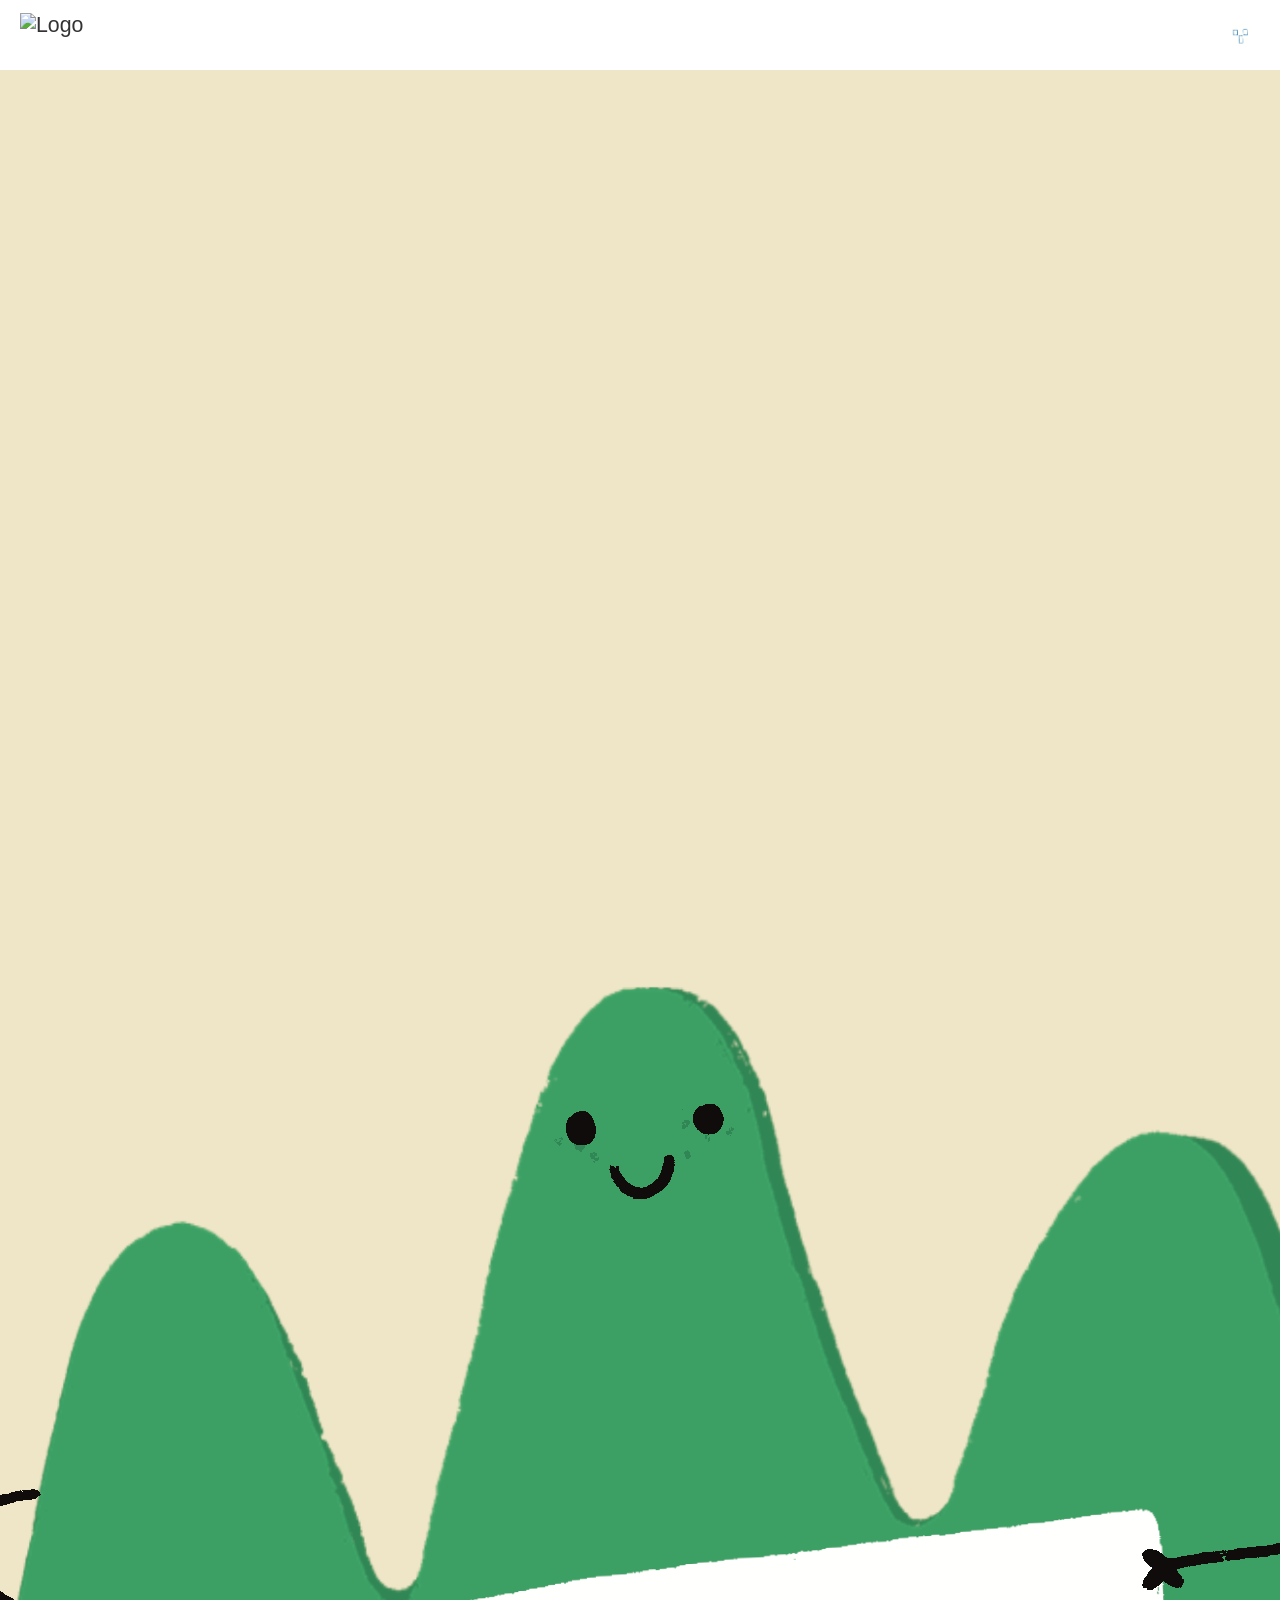
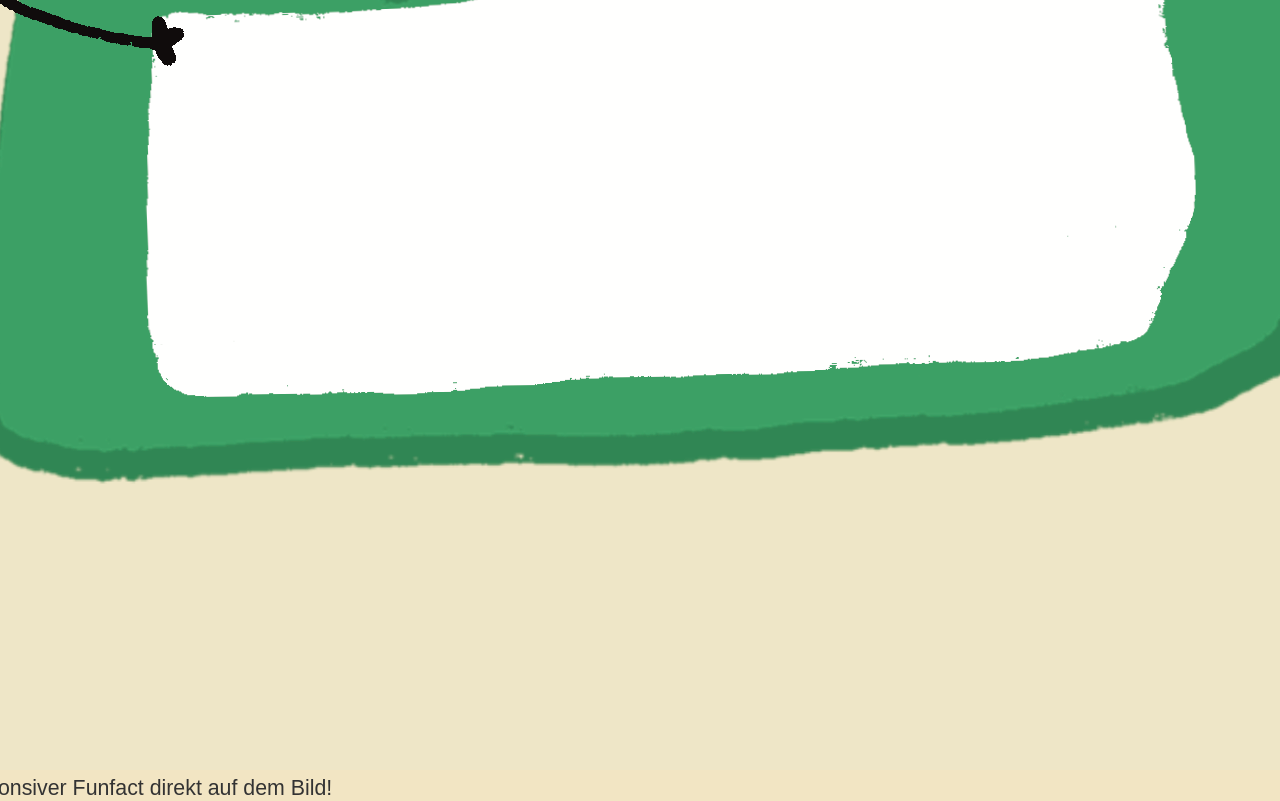
==== fakt1.html @ 112c2e18 "Update fakt1.html" ====
<!DOCTYPE html>
<html lang="de">
<head>
    <meta charset="UTF-8">
    <meta name="viewport" content="width=device-width, initial-scale=1.0">
    <title>Funfact - Gebärdensprache</title>
    <link rel="stylesheet" href="https://use.typekit.net/xwt6ozx.css">
    <link rel="stylesheet" href="style.css">
</head>
<body class="fact-body">

    <header class="fact-header">
        <img src="logo.png" alt="Logo" class="logo-left">
        <a href="index.html" class="home-link">
            <img src="home.png" alt="Home" class="home-icon">
        </a>
    </header>

    <main class="fact-main">
        <div class="fact-wrapper">
            <img src="fakt1.png" alt="Fakt Grafik" class="fact-png">
            
            <p class="fact-text-overlay">Hier steht dein responsiver Funfact direkt auf dem Bild!</p>
        </div>
    </main>

</body>
</html>
---- style.css ----
/* CI Farben und Schriften definieren */
:root {
    --bg-beige: #F2E5C3;
    --color-orange: #DEA04F;
    --color-pink: #D790AA;
    --color-terracotta: #CB623F;
    --color-green: #599E6A;
    --color-blue: #487FB0;
    
    /* Bitte prüfe in Adobe Fonts die exakten Namen deiner Schriften */
    --font-heading: 'crayonize', sans-serif; 
    --font-body: 'neulis-sans', sans-serif;
}

* {
    box-sizing: border-box;
    margin: 0;
    padding: 0;
}

body {
    background-color: var(--bg-beige);
    font-family: var(--font-body);
    font-size: 16pt; /* Entspricht Fließtext aus CI */
    color: #333;
    min-height: 100vh;
    display: flex;
    flex-direction: column;
}

/* --- LANDING PAGE (index.html) --- */
.landing-header {
    background-image: url('header.png');
    background-size: cover;
    background-position: center;
    min-height: 25vh;
    display: flex;
    justify-content: center;
    align-items: center;
    padding: 20px;
}

.logo-centered {
    max-width: 80%;
    height: auto;
    max-height: 150px;
}

.landing-main {
    flex: 1;
    display: flex;
    justify-content: center;
    align-items: center;
    padding: 30px;
}

.btn-primary {
    font-family: var(--font-heading);
    font-size: 20pt; /* Stickertext Größe */
    background-color: var(--color-terracotta);
    color: white;
    border: none;
    padding: 15px 30px;
    border-radius: 25px;
    cursor: pointer;
    box-shadow: 0 4px 10px rgba(0,0,0,0.15);
    transition: transform 0.2s, background-color 0.2s;
    text-align: center;
    width: 100%;
    max-width: 320px;
}

.btn-primary:active {
    transform: scale(0.95);
    background-color: var(--color-orange);
}

.site-footer {
    background-color: rgba(255, 255, 255, 0.5);
    text-align: center;
    padding: 15px;
    font-size: 14pt;
}

.site-footer a {
    color: var(--color-blue);
    text-decoration: none;
    margin-left: 10px;
}

/* --- FAKT-SEITEN (fakt1.html etc.) --- */
.fact-header {
    display: flex;
    justify-content: space-between;
    align-items: center;
    padding: 15px 20px;
    background-color: white;
    box-shadow: 0 2px 5px rgba(0,0,0,0.05);
    height: 70px;
}

.logo-left {
    height: 45px;
    width: auto;
}

.home-link img {
    height: 35px;
    width: auto;
    transition: transform 0.2s;
}

.home-link img:active {
    transform: rotate(-10deg) scale(0.9); /* Simuliert das "Kicken/Knicken" beim Tippen */
}

.fact-main {
    flex: 1;
    display: flex;
    justify-content: center;
    align-items: center;
    position: relative;
    overflow: hidden;
}

.fact-container {
    width: 100%;
    height: calc(100vh - 70px); /* Füllt den Rest des Bildschirms */
    background-size: cover;
    background-position: center;
    display: flex;
    justify-content: center;
    align-items: center;
    padding: 20px;
    position: relative;
}

.fact-text {
    font-family: var(--font-heading);
    font-size: 26pt; /* Unterüberschrift-Größe für gute Lesbarkeit auf Mobile */
    color: var(--color-blue); /* Wechselbar je nach Lesbarkeit auf dem PNG */
    text-align: center;
    background-color: rgba(255, 255, 255, 0.85); /* Macht den Text über dem PNG lesbar */
    padding: 20px;
    border-radius: 15px;
    max-width: 90%;
    box-shadow: 0 4px 15px rgba(0,0,0,0.1);
}
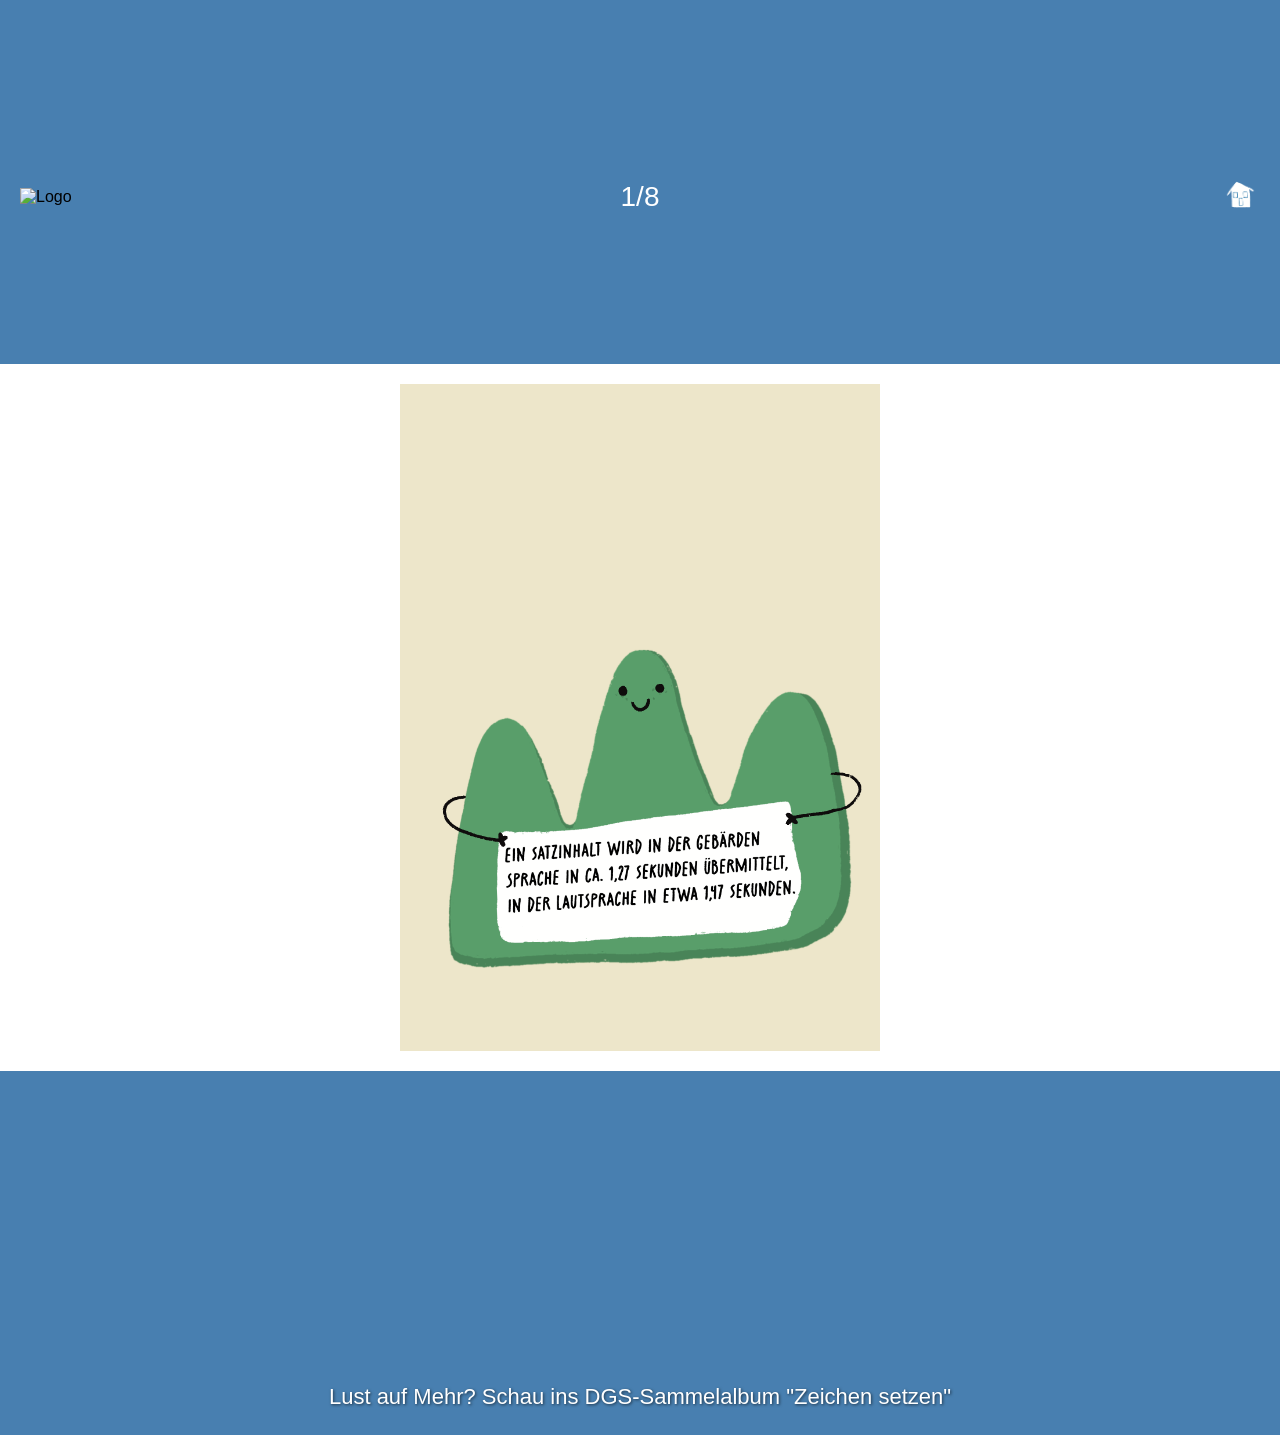
==== commit ec92f55e: "Update fakt1.html" ====
--- a/fakt1.html
+++ b/fakt1.html
@@ -7,10 +7,11 @@
     <link rel="stylesheet" href="https://use.typekit.net/xwt6ozx.css">
     <link rel="stylesheet" href="style.css">
 </head>
-<body class="fact-body">
+<body class="fact-body" ontouchstart="">
 
     <header class="fact-header">
         <img src="logo.png" alt="Logo" class="logo-left">
+        <div class="fact-counter">1/8</div>
         <a href="index.html" class="home-link">
             <img src="home.png" alt="Home" class="home-icon">
         </a>
@@ -18,11 +19,13 @@
 
     <main class="fact-main">
         <div class="fact-wrapper">
-            <img src="fakt1.png" alt="Fakt Grafik" class="fact-png">
-            
-            <p class="fact-text-overlay">Hier steht dein responsiver Funfact direkt auf dem Bild!</p>
+            <img src="fakt1.png" alt="Fakt Grafik" class="fact-png" draggable="false">
         </div>
     </main>
 
+    <footer class="site-footer">
+        <p>Lust auf Mehr? Schau ins DGS-Sammelalbum "Zeichen setzen"</p>
+    </footer>
+
 </body>
 </html>
--- a/style.css
+++ b/style.css
@@ -1,15 +1,15 @@
-/* CI Farben und Schriften definieren */
+/* CI Farben und Schriften */
 :root {
-    --bg-beige: #F2E5C3;
-    --color-orange: #DEA04F;
-    --color-pink: #D790AA;
-    --color-terracotta: #CB623F;
-    --color-green: #599E6A;
+    --bg-white: #ffffff;
     --color-blue: #487FB0;
-    
-    /* Bitte prüfe in Adobe Fonts die exakten Namen deiner Schriften */
+    /* Hier die exakten Namen von Adobe eintragen! */
     --font-heading: 'crayonize', sans-serif; 
     --font-body: 'neulis-sans', sans-serif;
+}
+
+/* Erzwinge die Schriftart für alles */
+body, h1, p, .video-title {
+    font-family: var(--font-heading) !important;
 }
 
 * {
@@ -19,89 +19,225 @@
 }
 
 body {
-    background-color: var(--bg-beige);
+    background-color: var(--color-blue); 
     font-family: var(--font-body);
-    font-size: 16pt; /* Entspricht Fließtext aus CI */
-    color: #333;
     min-height: 100vh;
     display: flex;
     flex-direction: column;
-}
-
-/* --- LANDING PAGE (index.html) --- */
-.landing-header {
+    
+    /* Apple Live-Text und Markieren überall blockieren */
+    -webkit-touch-callout: none;
+    -webkit-user-select: none;
+    user-select: none;
+}
+
+/* --- GEMEINSAMER HEADER (Start, Fakten, Video) --- */
+.site-header, .fact-header, .video-header {
+    width: 100%;
+    aspect-ratio: 390 / 120; /* Etwas mehr Höhe gibt der Welle mehr Platz */
+    background-size: cover; 
+    
+    /* DER ZAUBERTRICK: Klebt das Bild unten fest, die Welle wird nie abgeschnitten */
+    background-position: center bottom; 
+    background-repeat: no-repeat;
+    
+    display: flex;
+    justify-content: center;
+    align-items: center;
+    padding: 10px 20px;
+    
+    /* Zieht den Header in den absoluten Vordergrund */
+    position: relative;
+    z-index: 10; 
+}
+/* Verhindert, dass Eigenschaften von .site-header den .video-header stören */
+.video-header {
+    background-image: none; /* Wir setzen das Bild dynamisch via ID im Skript */
+    background-size: cover;
+    background-position: center bottom;
+    background-repeat: no-repeat;
+    /* Hier erzwingen wir, dass keine anderen Header-Stile "durchsickern" */
+    margin: 0;
+    padding: 0;
+}
+
+.logo-centered {
+    max-width: 65%;
+    height: auto;
+    max-height: 80px;
+}
+
+/* --- MAIN BEREICHE (Start, Fakten, Video) --- */
+.landing-main, .fact-main, .video-main {
+    flex: 1;
+    width: 100%;
+    background-color: var(--bg-white);
+    display: flex;
+    justify-content: center;
+    align-items: center;
+    
+    /* Legt die weiße Box EINE Ebene hinter Header und Footer */
+    position: relative;
+    z-index: 1; 
+    
+    /* Zieht die weiße Box 30px nach oben (unter den Header) und unten (unter den Footer) */
+    margin-top: -30px;
+    margin-bottom: -30px;
+    
+    /* Verhindert, dass der Content (Button, Video) in die Wellen rutscht */
+    padding-top: 50px;
+    padding-bottom: 50px;
+}
+
+/* Spezifische Ergänzung nur für die Startseite (wegen Konfetti) */
+.landing-main {
+    overflow: hidden; 
+}
+
+/* NEU: Das kachelnde Konfetti liegt jetzt auf einer eigenen, transparenten Schicht */
+/* DAS HIER BLEIBT GENAU WIE VORHER! */
+.landing-main::before {
+    content: "";
+    position: absolute;
+    top: 0;
+    left: 0;
+    width: 100%;
+    height: 100%;
+    background-image: url('tapete.png');
+    background-repeat: repeat; 
+    background-size: 300px auto; 
+    background-position: 0 0;
+    opacity: 0.15; 
+    animation: riesel 150s linear infinite; 
+    pointer-events: none; 
+    z-index: 1;
+}
+
+@keyframes riesel {
+    from { background-position: 0 0; }
+    to { background-position: 0 4000px; } 
+}
+
+/* Button-Container */
+.btn-container {
+    background: none;
+    border: none;
+    cursor: pointer;
+    padding: 0;
+    width: 100%;
+    max-width: 340px; 
+    position: relative;
+    display: inline-flex;
+    justify-content: center;
+    align-items: center;
+    animation: pulse 2.5s infinite ease-in-out;
+    z-index: 10; /* Steht über der Konfetti-Schicht */
+}
+
+.btn-bg-img {
+    width: 100%;
+    height: auto;
+    display: block;
+}
+
+.btn-text {
+    position: absolute;
+    font-family: var(--font-heading);
+    font-size: clamp(18px, 5.5vw, 24px); 
+    color: white; 
+    text-align: center;
+    padding: 0 15px;
+    line-height: 1.2;
+    text-shadow: 1px 1px 4px rgba(0, 0, 0, 0.4);
+    width: 90%;
+    white-space: normal; 
+}
+
+@keyframes pulse {
+    0% { transform: scale(1); }
+    50% { transform: scale(1.04); }
+    100% { transform: scale(1); }
+}
+
+.btn-container:active {
+    animation: none;
+    transform: scale(0.96);
+}
+
+/* --- FOOTER MIT PNG --- */
+.site-footer {
+    width: 100%;
+    aspect-ratio: 390 / 120;
+    background-size: cover; 
+    
+    /* DER ZAUBERTRICK: Klebt das Bild oben fest, die Welle bleibt erhalten */
+    background-position: center top; 
+    background-repeat: no-repeat;
+    
+    display: flex;
+    justify-content: center;
+    align-items: flex-end;
+    padding-bottom: 25px;
+    margin-top: auto;
+    
+    /* Zieht den Footer in den absoluten Vordergrund */
+    position: relative;
+    z-index: 10; 
+}
+
+.site-footer p {
+    color: white;
+    font-family: var(--font-heading); 
+    font-size: 22px; 
+    font-weight: normal;
+    text-shadow: 1px 1px 3px rgba(0, 0, 0, 0.6); 
+}
+
+.site-footer a {
+    color: white;
+    text-decoration: underline;
+}
+
+/* --- FAKT-SEITEN --- */
+.fact-header {
     background-image: url('header.png');
-    background-size: cover;
-    background-position: center;
-    min-height: 25vh;
-    display: flex;
-    justify-content: center;
-    align-items: center;
-    padding: 20px;
-}
-
-.logo-centered {
-    max-width: 80%;
-    height: auto;
-    max-height: 150px;
-}
-
-.landing-main {
-    flex: 1;
-    display: flex;
-    justify-content: center;
-    align-items: center;
-    padding: 30px;
-}
-
-.btn-primary {
+    background-size: cover;               /* Geändert von 100% auto -> Füllt den Header jetzt komplett aus */
+    background-repeat: no-repeat;
+    background-position: center bottom;   /* Geändert von top center -> Klebt die Welle wieder sauber nach unten */
+    width: 100%;
+    aspect-ratio: 390 / 120;              /* Auf 120 angepasst, damit es synchron mit den anderen Headern läuft */
+    position: relative; 
+    display: flex;
+    justify-content: flex-start;          /* NEU: Schiebt das Logo ganz nach links */
+    align-items: center; 
+    padding: 0 20px;
+}
+
+.logo-left {
+    height: auto;
+    max-height: 60px;
+    max-width: 35%; 
+    position: relative;
+    z-index: 2;
+}
+
+/* Zähler in der Mitte (1/8) */
+.fact-counter {
+    position: absolute;
+    left: 50%;
+    transform: translateX(-50%); 
     font-family: var(--font-heading);
-    font-size: 20pt; /* Stickertext Größe */
-    background-color: var(--color-terracotta);
-    color: white;
-    border: none;
-    padding: 15px 30px;
-    border-radius: 25px;
-    cursor: pointer;
-    box-shadow: 0 4px 10px rgba(0,0,0,0.15);
-    transition: transform 0.2s, background-color 0.2s;
-    text-align: center;
-    width: 100%;
-    max-width: 320px;
-}
-
-.btn-primary:active {
-    transform: scale(0.95);
-    background-color: var(--color-orange);
-}
-
-.site-footer {
-    background-color: rgba(255, 255, 255, 0.5);
-    text-align: center;
-    padding: 15px;
-    font-size: 14pt;
-}
-
-.site-footer a {
-    color: var(--color-blue);
-    text-decoration: none;
-    margin-left: 10px;
-}
-
-/* --- FAKT-SEITEN (fakt1.html etc.) --- */
-.fact-header {
-    display: flex;
-    justify-content: space-between;
-    align-items: center;
-    padding: 15px 20px;
-    background-color: white;
-    box-shadow: 0 2px 5px rgba(0,0,0,0.05);
-    height: 70px;
-}
-
-.logo-left {
-    height: 45px;
-    width: auto;
+    font-size: 28px;
+    color: var(--bg-white); 
+    z-index: 5;
+}
+
+.home-link {
+    position: absolute;
+    right: 20px; 
+    top: 50%;
+    transform: translateY(-50%); 
+    z-index: 10; 
 }
 
 .home-link img {
@@ -111,7 +247,7 @@
 }
 
 .home-link img:active {
-    transform: rotate(-10deg) scale(0.9); /* Simuliert das "Kicken/Knicken" beim Tippen */
+    transform: scale(0.9) rotate(-5deg);
 }
 
 .fact-main {
@@ -119,30 +255,116 @@
     display: flex;
     justify-content: center;
     align-items: center;
-    position: relative;
+    padding: 20px;
+    background-color: var(--bg-white);
+}
+
+/* Wackeln beim Tippen am Smartphone */
+@keyframes wiggle {
+    0% { transform: rotate(0deg); }
+    25% { transform: rotate(-3deg); }
+    50% { transform: rotate(3deg); }
+    75% { transform: rotate(-3deg); }
+    100% { transform: rotate(0deg); }
+}
+
+.fact-wrapper {
+    position: relative; 
+    width: 100%;
+    max-width: 480px;
+    margin: 0 auto;
+    cursor: pointer;
+    -webkit-tap-highlight-color: transparent;
+}
+
+.fact-wrapper::after {
+    content: "";
+    position: absolute;
+    top: 0;
+    left: 0;
+    width: 100%;
+    height: 100%;
+    z-index: 10; 
+    -webkit-touch-callout: none;
+    -webkit-user-select: none;
+    user-select: none;
+}
+
+.fact-wrapper:active .fact-png {
+    animation: wiggle 0.3s ease-in-out;
+}
+
+.fact-png {
+    width: 100%;
+    height: auto;
+    display: block;
+    box-shadow: none;
+    border-radius: 0;
+    border: none;
+    pointer-events: none; 
+    -webkit-user-drag: none;
+}
+/* --- VIDEO SEITEN HEADER (Nur dieser eine gilt!) --- */
+.video-header {
+    width: 100%;
+    aspect-ratio: 390 / 120; /* Hier auf das gleiche Verhältnis wie die anderen Header bringen */
+    background-size: cover;
+    background-position: center bottom; /* Welle immer unten fixiert */
+    background-repeat: no-repeat;
+    display: flex;
+    justify-content: center;
+    align-items: center;
+    position: relative;
+    z-index: 10;
+    padding: 0 20px;
+}
+
+/* Die 5 verschiedenen Header-Bilder */
+.v-header-1 { background-image: url('video_header1.png'); }
+.v-header-2 { background-image: url('video_header2.png'); }
+.v-header-3 { background-image: url('video_header3.png'); }
+.v-header-4 { background-image: url('video_header4.png'); }
+.v-header-5 { background-image: url('video_header5.png'); }
+
+.video-title {
+    font-family: var(--font-heading);
+    color: white;
+    font-size: clamp(26px, 7vw, 40px);
+    text-align: center;
+    text-shadow: 1px 1px 3px rgba(0, 0, 0, 0.6);
+    margin: 0;
+}
+
+.video-main {
+    flex: 1;
+    width: 100%;
+    background-color: var(--bg-white);
+    display: flex;
+    justify-content: center;
+    align-items: center;
+    
+    /* Zieht die Box unter die Wellen */
+    margin-top: -30px; 
+    margin-bottom: -30px;
+    
+    /* Hier ist dein Padding für den "sittlichen" Abstand */
+    padding: 40px 20px; 
+    
+    position: relative;
+    z-index: 1;
+}
+
+.portrait-video {
+    width: 100%;
+    max-width: 400px;
+    /* Damit es nicht zu groß wird und Platz zum Rand lässt */
+    height: auto;
+    border-radius: 15px; /* Ein kleiner Radius sieht meist "sittlicher" aus */
     overflow: hidden;
 }
 
-.fact-container {
-    width: 100%;
-    height: calc(100vh - 70px); /* Füllt den Rest des Bildschirms */
-    background-size: cover;
-    background-position: center;
-    display: flex;
-    justify-content: center;
-    align-items: center;
-    padding: 20px;
-    position: relative;
-}
-
-.fact-text {
-    font-family: var(--font-heading);
-    font-size: 26pt; /* Unterüberschrift-Größe für gute Lesbarkeit auf Mobile */
-    color: var(--color-blue); /* Wechselbar je nach Lesbarkeit auf dem PNG */
-    text-align: center;
-    background-color: rgba(255, 255, 255, 0.85); /* Macht den Text über dem PNG lesbar */
-    padding: 20px;
-    border-radius: 15px;
-    max-width: 90%;
-    box-shadow: 0 4px 15px rgba(0,0,0,0.1);
-}
+/* Versteckt den Ton-Button im Bedienfeld (funktioniert in Safari/Chrome) */
+video::-webkit-media-controls-mute-button,
+video::-webkit-media-controls-volume-slider {
+    display: none !important;
+}
